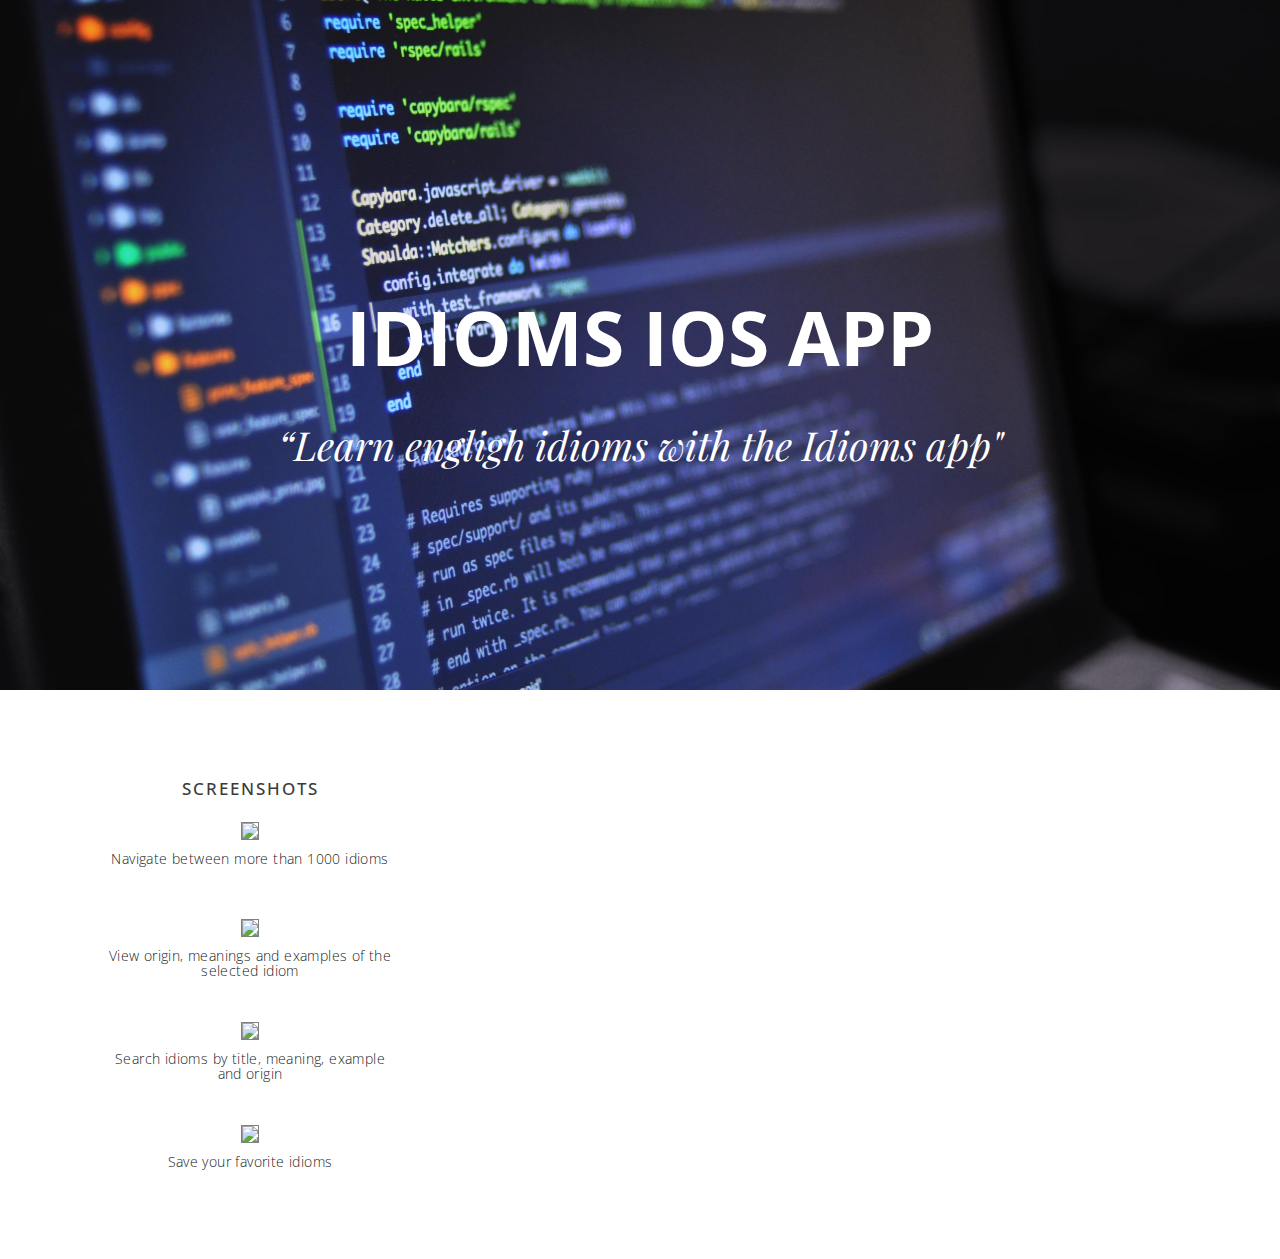
==== idioms.html @ 8abc581b "idioms page added" ====
<!DOCTYPE html>
<html lang="en">

<head>
    <meta charset="utf-8">
    <meta http-equiv="X-UA-Compatible" content="IE=edge">
    <meta name="viewport" content="width=device-width, initial-scale=1">
    <meta name="description" content="">
    <meta name="author" content="">
    <link rel="shortcut icon" href="images/favicons/favicon.ico">
    <link rel="apple-touch-icon" sizes="57x57" href="images/favicons/apple-icon-57x57.png">
    <link rel="apple-touch-icon" sizes="60x60" href="images/favicons/apple-icon-60x60.png">
    <link rel="apple-touch-icon" sizes="72x72" href="images/favicons/apple-icon-72x72.png">
    <link rel="apple-touch-icon" sizes="76x76" href="images/favicons/apple-icon-76x76.png">
    <link rel="apple-touch-icon" sizes="114x114" href="images/favicons/apple-icon-114x114.png">
    <link rel="apple-touch-icon" sizes="120x120" href="images/favicons/apple-icon-120x120.png">
    <link rel="apple-touch-icon" sizes="144x144" href="images/favicons/apple-icon-144x144.png">
    <link rel="apple-touch-icon" sizes="152x152" href="images/favicons/apple-icon-152x152.png">
    <link rel="apple-touch-icon" sizes="180x180" href="images/favicons/apple-icon-180x180.png">
    <link rel="icon" type="image/png" sizes="192x192" href="images/favicons/android-icon-192x192.png">
    <link rel="icon" type="image/png" sizes="32x32" href="images/favicons/favicon-32x32.png">
    <link rel="icon" type="image/png" sizes="96x96" href="images/favicons/favicon-96x96.png">
    <link rel="icon" type="image/png" sizes="16x16" href="images/favicons/favicon-16x16.png">
    <link rel="manifest" href="images/favicons/manifest.json">
    <meta name="msapplication-TileColor" content="#ffffff">
    <meta name="msapplication-TileImage" content="images/favicons/ms-icon-144x144.png">
    <meta name="theme-color" content="#ffffff">

    <style type="text/css">
        .eimg {
            width: 80%;
            margin: 0 auto;
            border: solid 1px gray;
        }

        .efit {
            width: 80%;
            margin: 0 auto;
        }
    </style>
    <title>Euphortech Consulting</title>
    <link href="css/bootstrap.min.css" rel="stylesheet">
    <link rel="stylesheet" href="https://maxcdn.bootstrapcdn.com/font-awesome/4.4.0/css/font-awesome.min.css">
    <!-- Custom styles for this template -->
    <link href="css/owl.carousel.css" rel="stylesheet">
    <link href="css/owl.theme.default.min.css" rel="stylesheet">
    <link href="css/style.css" rel="stylesheet">
    <!-- Just for debugging purposes. Don't actually copy these 2 lines! -->
    <!--[if lt IE 9]><script src="../../assets/js/ie8-responsive-file-warning.js"></script><![endif]-->
    <script src="js/ie-emulation-modes-warning.js"></script>
    <!-- HTML5 shim and Respond.js for IE8 support of HTML5 elements and media queries -->
    <!--[if lt IE 9]>
		<script src="https://oss.maxcdn.com/html5shiv/3.7.2/html5shiv.min.js"></script>
		<script src="https://oss.maxcdn.com/respond/1.4.2/respond.min.js"></script>
		<![endif]-->
</head>

<body id="page-top">
        <header>
                <div class="container">
                    
                        <div class="intro-text">
                            <div class="intro-heading">Idioms iOS App</div>
                            <div class="intro-lead-in">“Learn engligh idioms with the Idioms app"</div>
                        </div>
                    
                </div>
            </header>
        <section id="services">
                <div class="container">
                    <div class="row">
                            <!-- about module -->
                            <div class="col-xs-12 offset-lg-4 col-lg-4 text-center">
                                <div class="mz-module-about">
                                    <h3>Screenshots</h3>

                                    <p><img class="eimg" src="images/iphone_11.png"> </p>
                                    <h5>Navigate between more than 1000 idioms</h5>
                                    <br>
                                    <br>
                                    <p><img class="eimg" src="images/iphone11_detail.png"> </p>
                                    <h5 class="efit">View origin, meanings and examples of the selected idiom</h5>
                                    <br>
                                    <br>
                                    <p><img class="eimg" src="images/iphone_11_Search.png"> </p>
                                    <h5 class="efit"> Search idioms by title, meaning, example and origin</h5>
                                    <br>
                                    <br>
                                    <p><img class="eimg" src="images/iphone11_favorites.png"> </p>
                                    <h5 class="efit">Save your favorite idioms</h5>
                                    <br>
                                    
                                </div>
                            </div>
            
                            
                        </div>
            </section> 
</body>

</html>
---- css/style.css ----
/*------------------------------------------------------------------
[Master Stylesheet]

Project:	Lattes - One page multi purpose page
Version:	1.0
Last change:	17/08/2015 [...]
Designed by:	MOOZ Themes / www.MOOZthemes.com
Primary use:	One page

[Table of contents]

1. General
2. Header
3. Navigation
4. Sections
5. Footer
6. Components

[Color codes]

Buttons, etc:	#726FB9 (blue)
hover color:	#fed136 (yellow)
-------------------------------------------------------------------*/

/*--------------------
Import Google Fonts
--------------------*/

/* main font for menu. */
@import url(http://fonts.googleapis.com/css?family=Roboto:100,300,400,500,700,900);
/* font for headings, text, tags */
@import url(http://fonts.googleapis.com/css?family=Open+Sans:300,400,500,600,700,800);
@import url(http://fonts.googleapis.com/css?family=Playfair+Display:400italic&subset=latin,latin-ext);

/*--------------------
1. General
--------------------*/

body {
  margin: 0px;
    font-family: "Open Sans", Sans-serif;
}

h1,
h2,
h3,
h4,
h5,
h6 {
font-weight: 300;
    letter-spacing: 0.4px;
    font-family: "Open Sans", Sans-serif;
    color: #232323;
}

p {
    font-family: 'Roboto', sans-serif;
    font-size: 15px;
    font-weight: 300;
	line-height: 23px;
    letter-spacing: 0.2px;
    color: #797979;
}

a:hover, a:focus, a:active, a.active {
    color: #fec503;
}
a, a:hover, a:focus, a:active, a.active {
    outline: 0;
}

::selection {
    text-shadow: none;
    background: #fed136;
}

@media (min-width: 768px) {
	section {
	    padding: 150px 0;
	}
}

section {
    padding: 70px 0;
}

/*--------------------
2. Navigation
--------------------*/

.navbar-default {
	background-color: #222;
	border-color: transparent
}
.navbar-default .navbar-brand {
	color: #fff;
	font-family: "Montserrat",sans-serif;
    padding: 0px;
}
.navbar-default .navbar-brand:hover,.navbar-default .navbar-brand:focus,.navbar-default .navbar-brand:active,.navbar-default .navbar-brand.active {
	color: #fec503
}
.navbar-default .navbar-collapse {
	border-color: rgba(255,255,255,.02)
}
.navbar-default .navbar-toggle {
	background-color: #fed136;
	border-color: #fed136
}
.navbar-default .navbar-toggle .icon-bar {
	background-color: #fff
}
.navbar-default .navbar-toggle:hover,.navbar-default .navbar-toggle:focus {
	background-color: #fed136
}
.navbar-default .nav li a {
	font-family: "Roboto",sans-serif;
	text-transform: uppercase;
	font-weight: 400;
	letter-spacing: 1px;
	color:#fff
}
.navbar-default .nav li a:hover,.navbar-default .nav li a:focus {
	color: #fed136;
	outline: 0
}

.navbar-default .navbar-nav>.active>a {
	border-radius: 0;
	color: #fff;
	background-color: #fed136
}
.navbar-default .navbar-nav>.active>a:hover,.navbar-default .navbar-nav>.active>a:focus {
	color: #fff;
	background-color: #fec503
}

@media (min-width:768px) {
	.navbar-default
	{
		background-color: transparent;
		padding: 25px 0;
		-webkit-transition:padding .3s;
		-moz-transition:padding .3s;
		transition:padding .3s;
		border:0
	}
	.navbar-default .navbar-brand {
		font-size: 2em;
		-webkit-transition:all .3s;
		-moz-transition:all .3s;
		transition:all .3s
	}
	.navbar-default .navbar-nav>.active>a {
		border-radius: 3px
	}
	.navbar-default.navbar-shrink {
		background-color: #222;
		padding: 10px 0
	}
	.navbar-default.navbar-shrink .navbar-brand {
		font-size: 1.5em
	}
}

/*--------------------
3. Header
--------------------*/

header {
    background-image: url(../images/bg-main-new.jpg);
    background-repeat: none;
    background-attachment: scroll;
    background-position: center center;
    -webkit-background-size: cover;
    -moz-background-size: cover;
    background-size: cover;
    -o-background-size: cover;
    text-align: center;
    color: #fff;
}

header .intro-text {
    padding-top: 100px;
    padding-bottom: 50px;
}

@media (min-width: 768px) {
	header .intro-text {
	    padding-top: 300px;
	    padding-bottom: 200px;
	}
}

header .intro-text .intro-lead-in {
    font-family: "Playfair Display",sans-serif;
    font-style: italic;
    font-size: 22px;
    line-height: 22px;
    margin-bottom: 25px;
}

@media (min-width: 768px) {
	header .intro-text .intro-lead-in {
	    font-family: "Playfair Display",sans-serif;
	    font-style: italic;
	    font-size: 40px;
	    line-height: 40px;
	    margin-bottom: 25px;
	}
}

header .intro-text .intro-heading {
    text-transform: uppercase;
    font-weight: 700;
    font-size: 50px;
    line-height: 50px;
    margin-bottom: 25px;
}

@media (min-width: 768px) {
	header .intro-text .intro-heading {
	    text-transform: uppercase;
	    font-weight: 700;
	    font-size: 75px;
	    line-height: 75px;
	    margin-bottom: 50px;
	}
}

/*--------------------
4. Sections
--------------------*/

.section-title h2 {
    font-size: 34px;
    text-transform: uppercase;
}

.section-title p {
    font-size: 15px;
    font-weight: 300;
    line-height: 25px;
    margin: 20px 100px 60px 100px;
}

/*--------------------
4.1. About
--------------------*/

.mz-module-about h3 {
    font-weight: 500;
    font-size: 17px;
    text-transform: uppercase;
    color: #3A3A3A;
    letter-spacing: 2px;
    margin-bottom: 20px;
}

.mz-module-about p {
font-size: 14px;
    font-weight: 300;
    line-height: 22px;
    color: #969696;
}

.ot-circle {
height: 95px;
    width: 95px;
    text-align: center;
    line-height: 98px;
    color: #3E3E3E;
    /* border: 3px solid #000; */
    border-radius: 100px;
    /* background-color: #E8E8E8; */
    margin: 0 2px 4px;
    font-size: 50px;
}

/*--------------------
4.2. Skills
--------------------*/

.skills-text h2 {
	margin: 0 0 30px;
}

.skillbar-item {
    margin-bottom: 30px;	
}

.skillbar {
    position: relative;
    display: block;
    width: 100%;
}

.skillbar-score {
background-color: #dfdfdf;
    padding: 7px;
    text-align: center;
    color: #000000;
    font-weight: 300;
    float: right;
    width: 50px;
    height: 40px;
    vertical-align: middle;
 }

.skillbar-score .score {
    font-size: 20px;
}

.skillbar-score .percent {
    font-size: 13px;
}

.skillbar-bar {
display: block;
    background-color: #dfdfdf;
    height: 3px;
    width: 100%;
}

.skillbar h3 {
	font-weight: 600;
    font-size: 13px;
    text-transform: uppercase;
    color: #3A3A3A;
    letter-spacing: 2px;	
margin: 0;
    padding: 12px 0;
}

.skillbar-percent {
    color: #fff;
    background-color: #000000;
    float: left;
    height: 3px;
}

/*--------------------
4.3. Portfolio
--------------------*/

figure {
	position: relative;
    overflow: hidden;
    margin: 10px 1%;
    background: #726FB9;
    text-align: center;
    cursor: pointer;	
}

figcaption {
    position: absolute;
    top: 0;
    left: 0;
    width: 100%;
    height: 100%;	
}

.ot-portfolio-item figure figcaption > a {
    z-index: 1000;
    text-indent: 200%;
    white-space: nowrap;
    font-size: 0;
    opacity: 0;
}
.ot-portfolio-item figure figcaption, .ot-portfolio-item figure figcaption > a {
    position: absolute;
    top: 0;
    left: 0;
    width: 100%;
    height: 100%;
}

figure.effect-bubba {
	background: #000;
	margin-bottom: 30px;
}

figure.effect-bubba img {
	opacity: 0.8;
	-webkit-transition: opacity 0.35s;
	transition: opacity 0.35s;
}

figure.effect-bubba:hover img {
	opacity: 0.4;
}

figure.effect-bubba figcaption::before,
figure.effect-bubba figcaption::after {
	position: absolute;
	top: 30px;
	right: 30px;
	bottom: 30px;
	left: 30px;
	content: '';
	opacity: 0;
	-webkit-transition: opacity 0.35s, -webkit-transform 0.35s;
	transition: opacity 0.35s, transform 0.35s;
}

figure.effect-bubba figcaption::before {
	border-top: 1px solid #fff;
	border-bottom: 1px solid #fff;
	-webkit-transform: scale(0,1);
	transform: scale(0,1);
}

figure.effect-bubba figcaption::after {
	border-right: 1px solid #fff;
	border-left: 1px solid #fff;
	-webkit-transform: scale(1,0);
	transform: scale(1,0);
}

figure.effect-bubba h2 {
    color: #fff;
    font-size: 15px;
    font-weight: 700;
    text-transform: uppercase;
	padding-top: 30%;
	-webkit-transition: -webkit-transform 0.35s;
	transition: transform 0.35s;
	-webkit-transform: translate3d(0,-20px,0);
	transform: translate3d(0,-20px,0);
}

figure.effect-bubba p {
    color: #fff;
    font-size: 13px;
    font-weight: 500;
	padding: 20px 2.5em;
	opacity: 0;
	-webkit-transition: opacity 0.35s, -webkit-transform 0.35s;
	transition: opacity 0.35s, transform 0.35s;
	-webkit-transform: translate3d(0,20px,0);
	transform: translate3d(0,20px,0);
}

figure.effect-bubba:hover figcaption::before,
figure.effect-bubba:hover figcaption::after {
	opacity: 1;
	-webkit-transform: scale(1);
	transform: scale(1);
}

figure.effect-bubba:hover h2,
figure.effect-bubba:hover p {
	opacity: 1;
	-webkit-transform: translate3d(0,0,0);
	transform: translate3d(0,0,0);
}

/*--------------------
4.4. Dark Short section (counters, quote, etc)
--------------------*/

.dark-bg {
    background: #323232;
    color: #fff;
}

.bg-img1 {
    background-image: url(../images/demo/office-bg.jpg);
    background-size: cover !important;
    background-position: center center;
    background-repeat: no-repeat;
    background-attachment: fixed;
}

.light-bg {
	background-color: #f8f8f8;
}

.overlay-dark:before, .overlay-light:before {
    background-color: rgba(32,32,32,0.8);
    left: 0;
    top: 0;
    position: absolute;
    width: 100%;
    height: 100%;
    content: "";
    z-index: -1;
}

.overlay-dark, .overlay-light {
    position: relative;
    z-index: 1;
}

.short-section {
    padding-top: 110px;
    padding-bottom: 110px;
}

.counter-item h2 {
    color: #fff;
    font-size: 60px;
    margin: 0;
}

.counter-item h6 {
    color: #fff;
    font-size: 19px;
    margin: 0;	
}

/*--------------------
4.5. Partners Slider
--------------------*/

.partner-logo {
    height: 80px;
    text-align: center;
}

.partner-logo img {
    height: 100%;
    width: auto !important;
}

/*--------------------
4.6. Team
--------------------*/

.team-item {
    text-align: center;
    background-color: #fff;
}

.team-item h3 {
    font-size: 16px;
    font-weight: 500;
}

.team-item .team-location {
    color: #C5C5C5;
    font-size: 13px;
    margin-bottom: 20px;    
}

.team-item .team-location {
    color: #C5C5C5;
    font-size: 12px;
    margin-bottom: 20px;    
}

.team-item .team-position {
    color: #000;
    font-size: 12px;
}

.team-item p {
    font-size: 13px;
    font-weight: 300;
    color: #9C9C9C;
    padding: 5px 10px 20px 10px;
}

/*--------------------
4.7. Contacts
--------------------*/

section#contact form {
    margin-top: 15px;
}
section#contact.form-group {
margin-bottom: 25px;
}

section#contact .form-group input, section#contact .form-group textarea {
    padding: 15px;
    border: 1px solid #BBBBBB;
    border-radius: 0;
    -webkit-box-shadow: inset 0 1px 1px rgba(0,0,0,.075);
    box-shadow: inset 0 0px 0px rgba(0,0,0,.075);
    font-size: 13px;
}

.contact h3 {
    margin-bottom: 30px;
}

.contact p {
    font-size: 13px;
}

.contact .day {
    display: inline-block;
    width: 80px;
}

.contact i {
    margin-right: 5px;
}

/*--------------------
5. Footer
--------------------*/

footer {
    padding: 30px;
    background-color: #000;    
}

footer p {
    color: #B7B7B7;
    margin: 0;
    font-size: 10px;
    text-transform: uppercase;
    font-weight: 500;
    letter-spacing: 1.6px;
}

footer p a {
    color: #fff;
}

footer p a span {
    color: #FF9F46;
    font-size: 10px;
    letter-spacing: 1px;
    font-weight: 700;
}

/*--------------------
6. Modal
--------------------*/

.modal-content {
	border-radius: 0;	
}
.modal-header .close {
	font-size: 30px;	
}
.modal-title {    
	text-transform: uppercase;
	font-size: 23px;
}

.modal-body {
	padding: 0;
}

.modal-body p {
	margin: 30px 20px;
	color: #2D2D2D;		
}

.modal-works {
font-size: 11px;
    letter-spacing: 1px;
    text-transform: uppercase;
    font-weight: 500;
    color: #fff;
    margin: 25px 20px;
}

.modal-works span {
	background-color: #FED136;
    margin-right: 15px;
    padding: 5px 10px;
}

/*--------------------
7. Components
--------------------*/

.btn-xl:hover, .btn-xl:focus, .btn-xl:active, .btn-xl.active, .open .dropdown-toggle.btn-xl {
    color: #fff;
    background-color: #fec503;
    border-color: #f6bf01;
}

.btn:hover, .btn:focus, .btn:active, .btn.active, .open .dropdown-toggle.btn {
    color: #fff;
    background-color: #fec503;
    border-color: #f6bf01;
}

.btn {
    display: inline-block;
    padding: 8px 20px;
    margin-bottom: 0;
    font-size: 14px;
    font-weight: 400;
    line-height: 1.42857143;
    text-align: center;
    white-space: nowrap;
    vertical-align: middle;
    -ms-touch-action: manipulation;
    touch-action: manipulation;
    cursor: pointer;
    -webkit-user-select: none;
    -moz-user-select: none;
    -ms-user-select: none;
    user-select: none;
    background-image: none;
    border: 1px solid transparent;
    border-radius: 4px;
}

.btn-xl {
    color: #fff;
     background-color: #726FB9;
    border-color: #726FB9;
    font-family: "Robot",sans-serif;
    text-transform: uppercase;
    font-weight: 700;
    border-radius: 3px;
    font-size: 18px;
    padding: 20px 40px;
}

/* Back to top button
---------------------------------- */
#back-top {
    position: fixed;
    z-index: 1000;
    bottom: 40px;
    right: 50px;
}
#back-top a {
    width: 60px;
    height: 60px;
    display: block;
    text-align: center;
    font: 11px/100% Arial, Helvetica, sans-serif;
    text-transform: uppercase;
    text-decoration: none;
    color: #FFFFFF;
    background: #A9A9B1;
    /* background color transition */
    -webkit-transition: 1s;
    -moz-transition: 1s;
    transition: 1s;
}
#back-top a:hover {
    background: #fed136;
}
/* arrow icon (span tag) */
#back-top i {
    margin-top: 15px;
    font-size: 28px;
}

@media only screen
and (min-width : 320px)
and (max-width : 480px) {
#back-top {
    position: fixed;
    bottom: 10px;
    right: 30px;
}
#back-top a {
    width: 40px;
    height: 40px;
}
#back-top i {
    margin-top: 7px;
    font-size: 20px;
}
}
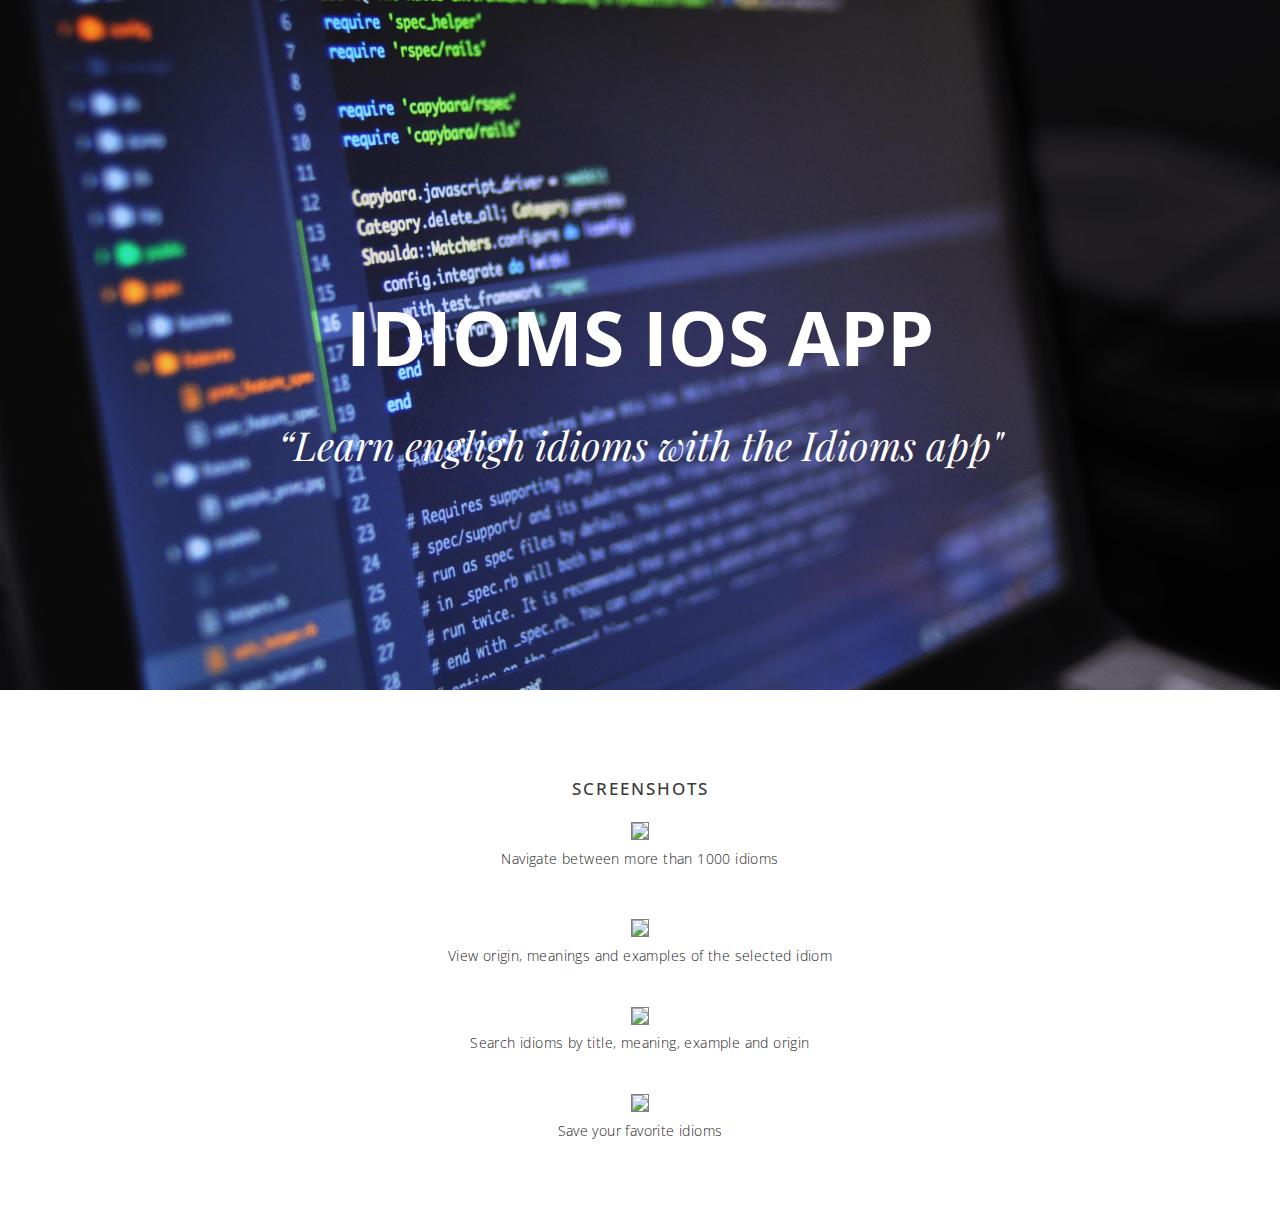
==== commit 947d8f00: "bootstrap fix" ====
--- a/idioms.html
+++ b/idioms.html
@@ -70,7 +70,7 @@
                 <div class="container">
                     <div class="row">
                             <!-- about module -->
-                            <div class="col-xs-12 offset-lg-4 col-lg-4 text-center">
+                            <div class="col-12 mx-auto text-center">
                                 <div class="mz-module-about">
                                     <h3>Screenshots</h3>
 
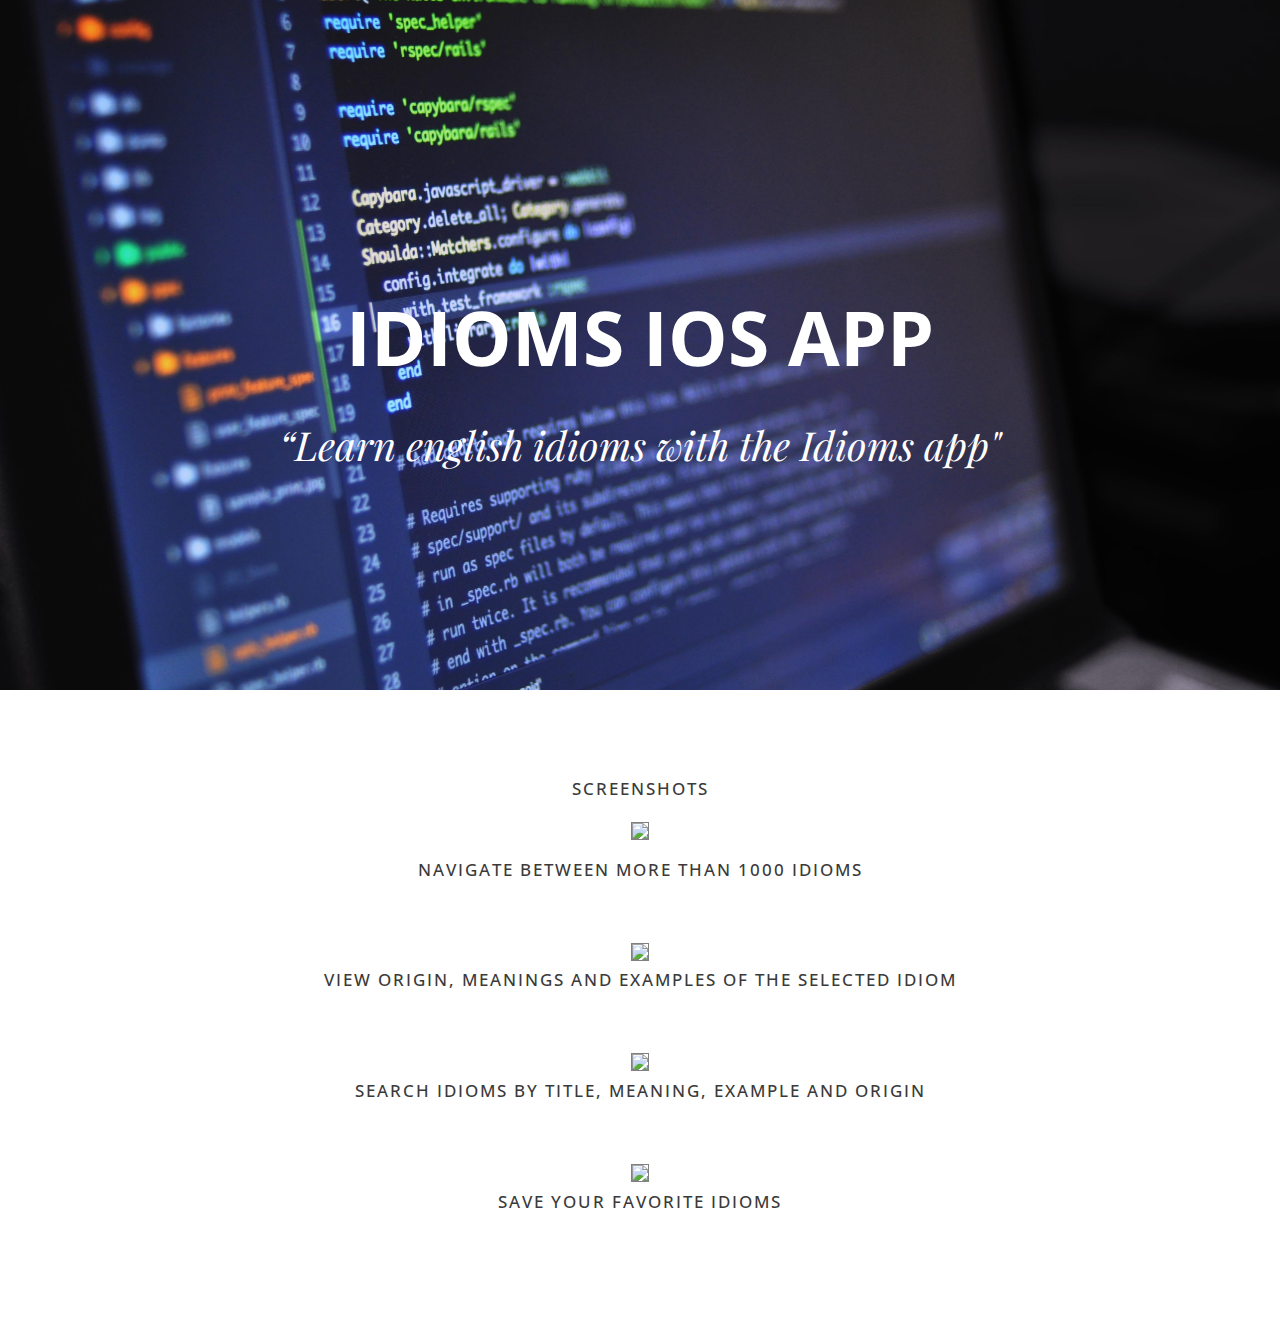
==== commit 9a545b0a: "update title" ====
--- a/idioms.html
+++ b/idioms.html
@@ -38,7 +38,7 @@
             margin: 0 auto;
         }
     </style>
-    <title>Euphortech Consulting</title>
+    <title>Idioms App</title>
     <link href="css/bootstrap.min.css" rel="stylesheet">
     <link rel="stylesheet" href="https://maxcdn.bootstrapcdn.com/font-awesome/4.4.0/css/font-awesome.min.css">
     <!-- Custom styles for this template -->
@@ -61,7 +61,7 @@
                     
                         <div class="intro-text">
                             <div class="intro-heading">Idioms iOS App</div>
-                            <div class="intro-lead-in">“Learn engligh idioms with the Idioms app"</div>
+                            <div class="intro-lead-in">“Learn english idioms with the Idioms app"</div>
                         </div>
                     
                 </div>
@@ -75,19 +75,19 @@
                                     <h3>Screenshots</h3>
 
                                     <p><img class="eimg" src="images/iphone_11.png"> </p>
-                                    <h5>Navigate between more than 1000 idioms</h5>
+                                    <h3>Navigate between more than 1000 idioms</h3>
                                     <br>
                                     <br>
                                     <p><img class="eimg" src="images/iphone11_detail.png"> </p>
-                                    <h5 class="efit">View origin, meanings and examples of the selected idiom</h5>
+                                    <h3 class="efit">View origin, meanings and examples of the selected idiom</h3>
                                     <br>
                                     <br>
                                     <p><img class="eimg" src="images/iphone_11_Search.png"> </p>
-                                    <h5 class="efit"> Search idioms by title, meaning, example and origin</h5>
+                                    <h3 class="efit"> Search idioms by title, meaning, example and origin</h3>
                                     <br>
                                     <br>
                                     <p><img class="eimg" src="images/iphone11_favorites.png"> </p>
-                                    <h5 class="efit">Save your favorite idioms</h5>
+                                    <h3 class="efit">Save your favorite idioms</h3>
                                     <br>
                                     
                                 </div>
